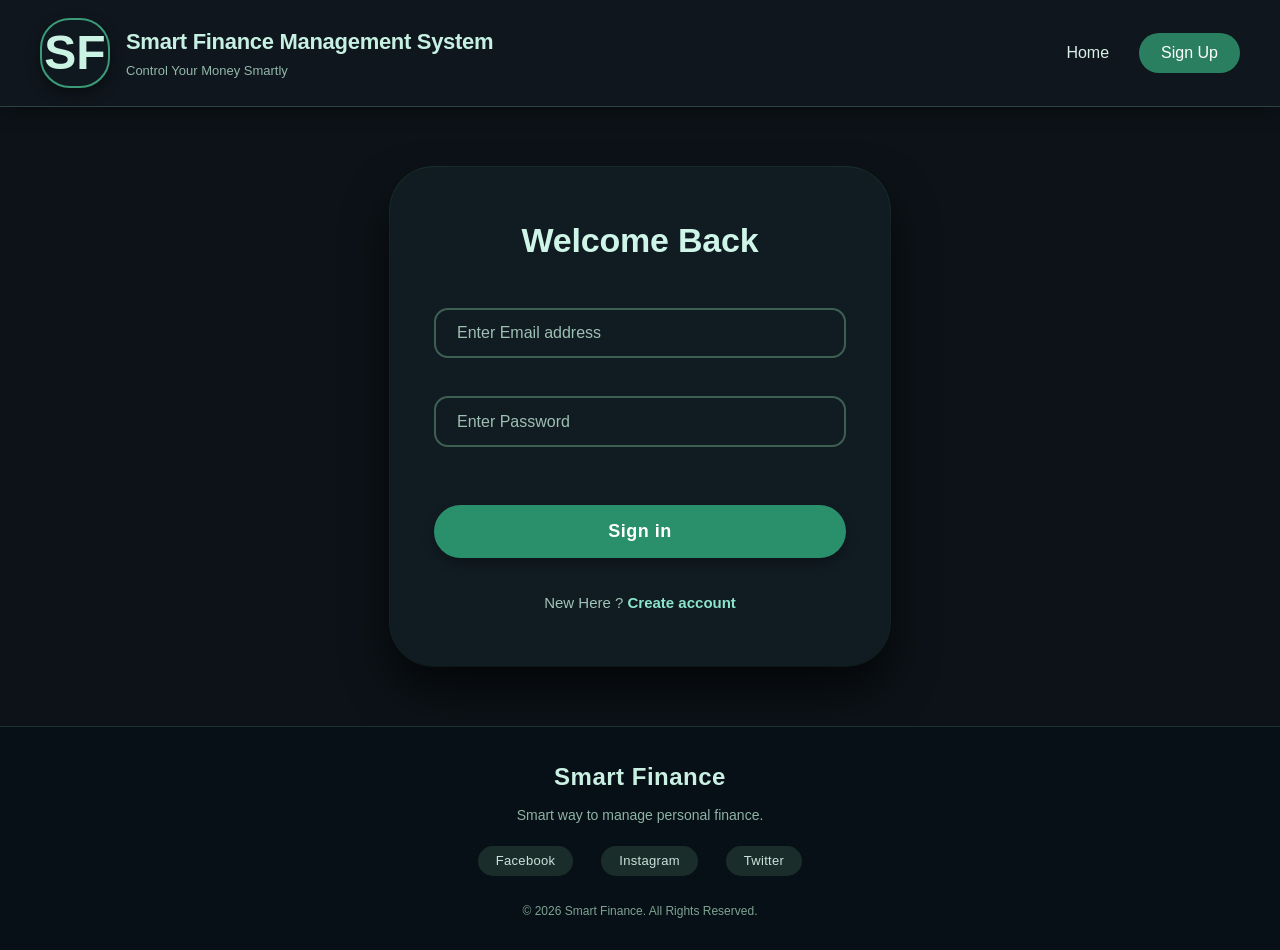
==== login.html @ 0b3924ec "smart finance" ====
<!DOCTYPE html>
<html lang="en">

<head>
    <meta charset="UTF-8">
    <meta name="viewport" content="width=device-width, initial-scale=1.0, user-scalable=yes">
    <title>Smart Finance | Sign In</title>
    <style>
        * {
            margin: 0;
            padding: 0;
            box-sizing: border-box;
        }
        
        body {
            font-family: 'Segoe UI', 'Google Sans', Roboto, 'Helvetica Neue', sans-serif;
            background: #0c1217;
            color: #eef3f0;
            line-height: 1.5;
            min-height: 100vh;
            display: flex;
            flex-direction: column;
        }
        
        header {
            background: rgba(16, 24, 30, 0.95);
            backdrop-filter: blur(8px);
            padding: 18px 40px;
            display: flex;
            justify-content: space-between;
            align-items: center;
            flex-wrap: wrap;
            border-bottom: 1px solid rgba(72, 110, 95, 0.5);
            box-shadow: 0 4px 20px rgba(0, 0, 0, 0.3);
        }
        
        .logo {
            display: flex;
            align-items: center;
            gap: 16px;
        }
        
        .logo-text h2 {
            font-size: 22px;
            font-weight: 700;
            color: #c6f0e2;
            letter-spacing: -0.3px;
        }
        
        .logo-text small {
            font-size: 13px;
            color: #92b8aa;
        }
        
        .sf-logo-mark {
            width: 70px;
            height: 70px;
            background: #0f171f;
            border: 2px solid #3b9b78;
            border-radius: 30px;
            display: flex;
            align-items: center;
            justify-content: center;
            font-weight: 800;
            font-size: 48px;
            color: #cbf3e4;
            font-family: 'Segoe UI', 'Arial Black', sans-serif;
            box-shadow: 0 6px 14px rgba(0, 0, 0, 0.4);
            transition: transform 0.2s ease, border-color 0.2s;
        }
        
        .sf-logo-mark:hover {
            transform: scale(1.02);
            border-color: #63c9a4;
        }
        
        nav {
            display: flex;
            gap: 18px;
            align-items: center;
            flex-wrap: wrap;
        }
        
        nav a {
            text-decoration: none;
            color: #d9f0e8;
            font-weight: 500;
            padding: 6px 12px;
            border-radius: 30px;
            transition: all 0.2s;
        }
        
        nav a:hover {
            background: rgba(59, 155, 120, 0.2);
            color: #c6ffea;
        }
        
        .nav-btn {
            background: #2a7f60;
            color: white !important;
            padding: 8px 22px;
            border-radius: 40px;
        }
        
        .nav-btn:hover {
            background: #1c6048;
            transform: translateY(-1px);
        }
        
        .form-section {
            flex: 1;
            display: flex;
            justify-content: center;
            align-items: center;
            padding: 60px 20px;
        }
        
        .form-box {
            width: 500px;
            max-width: 94%;
            background: #111b22;
            border-radius: 44px;
            padding: 48px 44px 52px;
            box-shadow: 0 25px 45px rgba(0, 0, 0, 0.6), 0 0 0 1px rgba(70, 140, 115, 0.25);
            transition: all 0.3s ease;
            animation: fadeInUp 0.55s ease-out;
        }
        
        .form-box:hover {
            box-shadow: 0 30px 55px rgba(0, 0, 0, 0.7), 0 0 0 1px rgba(90, 180, 145, 0.35);
            background: #13222b;
        }
        
        .form-box h2 {
            text-align: center;
            margin-bottom: 42px;
            font-size: 34px;
            font-weight: 600;
            color: #cef5e8;
            letter-spacing: -0.2px;
        }
        
        .input-group {
            position: relative;
            margin-bottom: 38px;
            width: 100%;
        }
        
        .input-group input {
            width: 100%;
            padding: 18px 18px 6px 18px;
            font-size: 16px;
            font-family: inherit;
            background: transparent;
            border: 2px solid #3e6053;
            border-radius: 12px;
            outline: none;
            color: #f2fcf8;
            transition: border 0.2s, box-shadow 0.2s;
            font-weight: 500;
            line-height: 1.4;
        }
        
        .input-group input::placeholder {
            color: transparent;
        }
        
        .input-group label {
            position: absolute;
            left: 18px;
            top: 50%;
            transform: translateY(-50%);
            font-size: 16px;
            font-weight: 500;
            color: #9dc0b2;
            background-color: transparent;
            padding: 0 5px;
            pointer-events: none;
            transition: 0.2s ease-out;
            line-height: 1;
            border-radius: 20px;
        }
        
        .input-group input:focus~label,
        .input-group input:not(:placeholder-shown)~label {
            top: 0px;
            transform: translateY(-50%);
            font-size: 12px;
            font-weight: 600;
            color: #85e0c2;
            background-color: #111b22;
            padding: 0 6px;
            left: 14px;
            letter-spacing: 0.2px;
        }
        
        .input-group input:focus {
            border-color: #5bcb9f;
            box-shadow: 0 0 0 3px rgba(91, 203, 159, 0.2);
            background: rgba(18, 32, 38, 0.5);
        }
        
        .input-group input:not(:placeholder-shown) {
            border-color: #568e79;
        }
        
        .input-group input:-webkit-autofill,
        .input-group input:-webkit-autofill:focus {
            -webkit-box-shadow: 0 0 0 100px #16252e inset;
            -webkit-text-fill-color: #f0f9f4;
            border-color: #5bcb9f;
        }
        
        .input-group input:-webkit-autofill~label {
            top: 0px;
            transform: translateY(-50%);
            font-size: 12px;
            color: #85e0c2;
            background-color: #111b22;
        }
        
        .form-box button {
            background: #2a8f6b;
            color: white;
            border: none;
            padding: 16px 24px;
            border-radius: 40px;
            font-size: 18px;
            font-weight: 600;
            cursor: pointer;
            transition: all 0.25s ease;
            margin-top: 20px;
            font-family: inherit;
            letter-spacing: 0.5px;
            width: 100%;
            box-shadow: 0 5px 12px rgba(0, 0, 0, 0.25);
        }
        
        .form-box button:hover {
            background: #197354;
            transform: translateY(-2px);
            box-shadow: 0 10px 22px rgba(26, 105, 78, 0.35);
        }
        
        .form-box button:active {
            transform: translateY(0);
        }
        
        .form-box p {
            text-align: center;
            margin-top: 34px;
            color: #a1c4b6;
            font-size: 15px;
        }
        
        .form-box a {
            color: #8be6cb;
            text-decoration: none;
            font-weight: 600;
            border-bottom: 1px solid transparent;
            transition: 0.2s;
        }
        
        .form-box a:hover {
            border-bottom-color: #8be6cb;
            color: #c2f5e8;
        }
        
        @keyframes fadeInUp {
            from {
                opacity: 0;
                transform: translateY(30px);
            }
            to {
                opacity: 1;
                transform: translateY(0);
            }
        }
        
        footer {
            background: #071016;
            color: #d4e9e1;
            text-align: center;
            padding: 32px 24px 28px;
            margin-top: auto;
            border-top: 1px solid rgba(70, 130, 108, 0.3);
        }
        
        footer h3 {
            font-size: 24px;
            font-weight: 600;
            margin-bottom: 10px;
            letter-spacing: 0.5px;
            color: #caefe3;
        }
        
        footer p {
            color: #8eb3a4;
            margin-bottom: 20px;
            font-size: 14px;
        }
        
        .social-text {
            display: flex;
            justify-content: center;
            gap: 28px;
            margin-bottom: 22px;
            flex-wrap: wrap;
        }
        
        .social-text span {
            background: #1a2d2a;
            padding: 5px 18px;
            border-radius: 60px;
            font-size: 13px;
            font-weight: 500;
            color: #cae3da;
            cursor: default;
            letter-spacing: 0.3px;
            transition: 0.2s;
        }
        
        .social-text span:hover {
            background: #2d5b4c;
            transform: translateY(-2px);
            cursor: pointer;
        }
        
        footer small {
            font-size: 12px;
            color: #7ea392;
            display: inline-block;
        }
        
        @media (max-width: 640px) {
            header {
                flex-direction: column;
                text-align: center;
                gap: 14px;
                padding: 16px 20px;
            }
            .logo {
                justify-content: center;
            }
            nav {
                justify-content: center;
            }
            .form-box {
                padding: 36px 24px;
            }
            .form-box h2 {
                font-size: 30px;
                margin-bottom: 34px;
            }
            .sf-logo-mark {
                width: 55px;
                height: 55px;
                font-size: 38px;
            }
            .logo-text h2 {
                font-size: 18px;
            }
            .logo-text small {
                font-size: 11px;
            }
            .input-group input {
                padding: 16px 16px 6px 16px;
                font-size: 15px;
            }
            .input-group label {
                left: 16px;
                font-size: 15px;
            }
            .input-group input:focus~label,
            .input-group input:not(:placeholder-shown)~label {
                font-size: 11px;
                left: 12px;
            }
        }
        
        @media (max-width: 480px) {
            .form-box {
                padding: 28px 22px 34px;
                border-radius: 36px;
            }
            .input-group {
                margin-bottom: 34px;
            }
            .input-group input {
                padding: 15px 16px 6px 16px;
            }
            .form-box button {
                padding: 14px 20px;
                font-size: 16px;
            }
            .input-group input:focus~label,
            .input-group input:not(:placeholder-shown)~label {
                font-size: 10px;
                top: 0px;
                transform: translateY(-50%);
            }
        }
        /* Edge refinement: ensure raised label background blends perfectly */
        
        .input-group input:focus~label,
        .input-group input:not(:placeholder-shown)~label {
            background-color: #111b22;
        }
        /* make the transition smooth like Google forms */
        
        .input-group label,
        .input-group input {
            transition: all 0.2s cubic-bezier(0.2, 0.9, 0.4, 1.1);
        }
        /* slight radius for consistent design */
        
        .input-group input {
            border-radius: 14px;
        }
    </style>
</head>

<body>

    <header>
        <div class="logo">
            <div class="sf-logo-mark">SF</div>
            <div class="logo-text">
                <h2>Smart Finance Management System</h2>
                <small>Control Your Money Smartly</small>
            </div>
        </div>
        <nav>
            <a href="index.html">Home</a>
            <a href="signup.html" class="nav-btn">Sign Up</a>
        </nav>
    </header>

    <section class="form-section">
        <div class="form-box">
            <h2>Welcome Back</h2>

            <form>

                <div class="input-group">
                    <input type="email" id="loginEmail" name="email" placeholder=" " required autocomplete="email">
                    <label for="loginEmail">Enter Email address</label>
                </div>

                <div class="input-group">
                    <input type="password" id="loginPassword" name="password" placeholder=" " required autocomplete="current-password">
                    <label for="loginPassword">Enter Password</label>
                </div>
                <button type="submit" onclick="window.location.href='dashboard.html'">Sign in </button>
            </form>
            <p>
                New Here ?
                <a href="signup.html ">Create account</a>
            </p>
        </div>
    </section>

    <footer>
        <h3>Smart Finance</h3>
        <p>Smart way to manage personal finance.</p>
        <div class="social-text ">
            <span>Facebook</span>
            <span>Instagram</span>
            <span>Twitter</span>
        </div>
        <small>© 2026 Smart Finance. All Rights Reserved.</small>
    </footer>

</body>

</html>
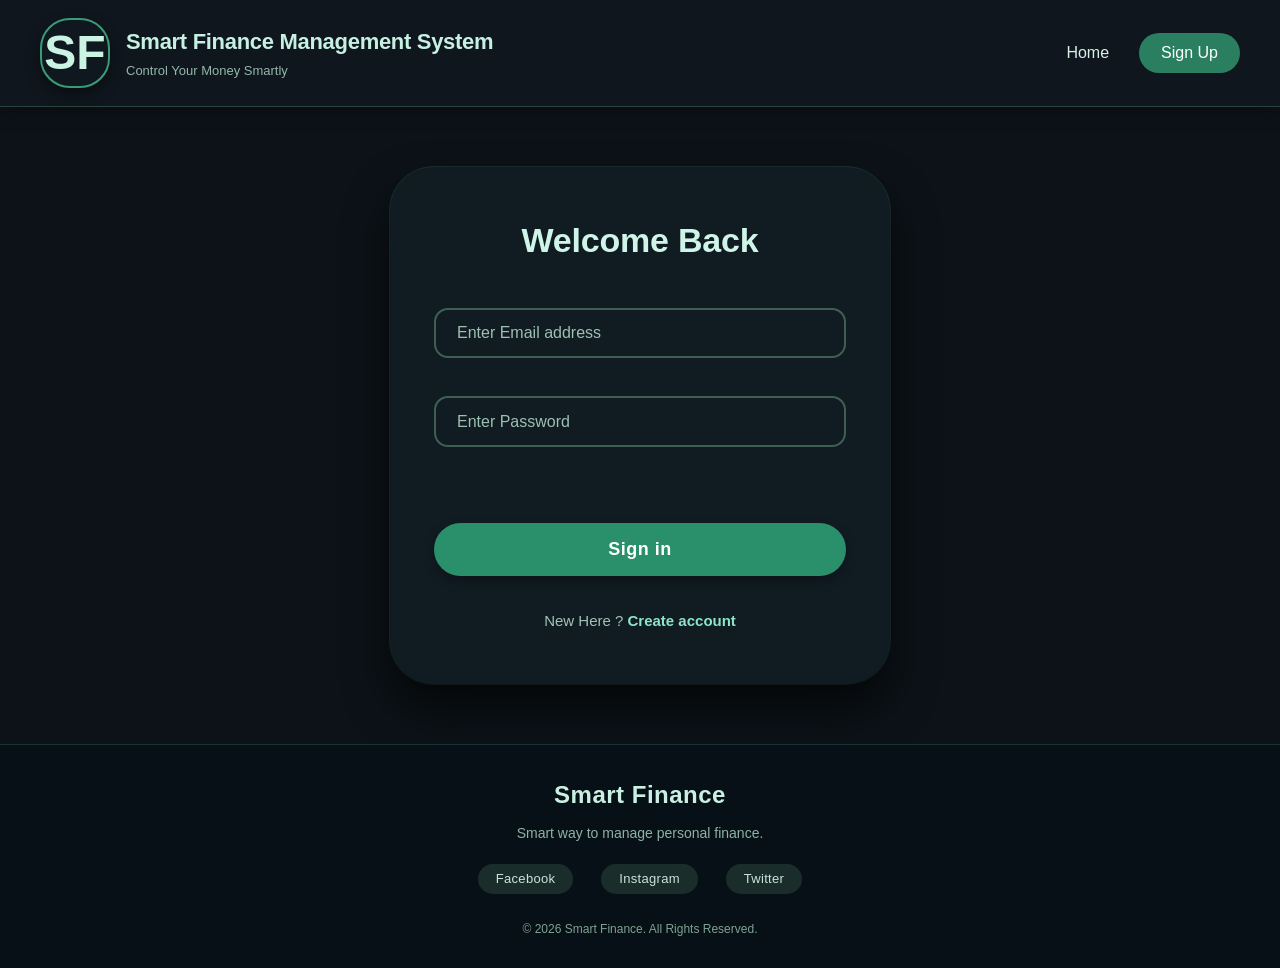
==== commit c0e4c2e2: "New Changes: more pages, dark/light mode correcting, fincial overview page" ====
--- a/login.html
+++ b/login.html
@@ -400,19 +400,16 @@
                 transform: translateY(-50%);
             }
         }
-        /* Edge refinement: ensure raised label background blends perfectly */
         
         .input-group input:focus~label,
         .input-group input:not(:placeholder-shown)~label {
             background-color: #111b22;
         }
-        /* make the transition smooth like Google forms */
         
         .input-group label,
         .input-group input {
             transition: all 0.2s cubic-bezier(0.2, 0.9, 0.4, 1.1);
         }
-        /* slight radius for consistent design */
         
         .input-group input {
             border-radius: 14px;
@@ -440,7 +437,7 @@
         <div class="form-box">
             <h2>Welcome Back</h2>
 
-            <form>
+            <form id="loginForm">
 
                 <div class="input-group">
                     <input type="email" id="loginEmail" name="email" placeholder=" " required autocomplete="email">
@@ -451,7 +448,8 @@
                     <input type="password" id="loginPassword" name="password" placeholder=" " required autocomplete="current-password">
                     <label for="loginPassword">Enter Password</label>
                 </div>
-                <button type="submit" onclick="window.location.href='dashboard.html'">Sign in </button>
+                <p id="authMessage" style="margin-top: 6px; color: #ffd8d8; font-size: 13px; min-height: 18px;"></p>
+                <button type="submit">Sign in</button>
             </form>
             <p>
                 New Here ?
@@ -471,6 +469,7 @@
         <small>© 2026 Smart Finance. All Rights Reserved.</small>
     </footer>
 
+    <script src="Javascript/framework.js"></script>
 </body>
 
 </html>
